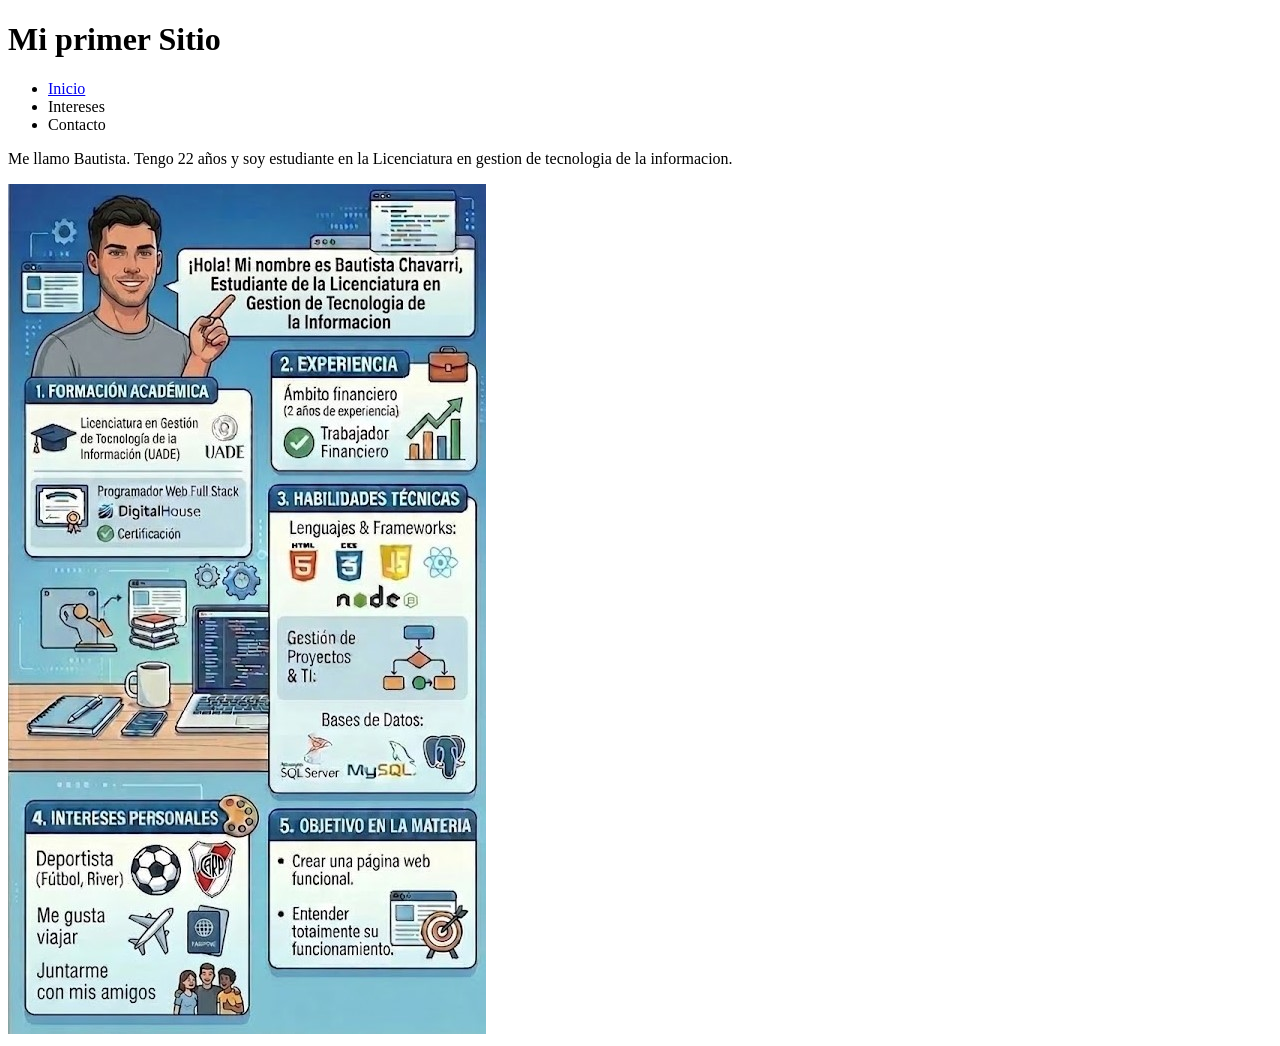
==== index.html @ ea8849ea "Add files via upload" ====
<!DOCTYPE html>
<html lang="es">
<head>
    <meta charset="UTF-8">
    <meta name="viewport" content="width=device-width, initial-scale=1.0">
    <title>Mi Sitio Personal</title>
</head>
<body>
    <header>
        <h1>Mi primer Sitio</h1>
        <nav>
            <ul>
                <li><a href="index.html">Inicio</a></li>
                <li><a href="intereses.html"></a>Intereses</li>
                <li><a href="contacto.html"></a>Contacto</li>
            </ul>
        </nav>
    </header>
    <main>
        <p>Me llamo Bautista. Tengo 22 años y soy estudiante en la Licenciatura en gestion de tecnologia de la informacion.</p>
        <img src="Infografia.jpg" alt="Mi infografia">

    
    </main>
    
</body>
</html>
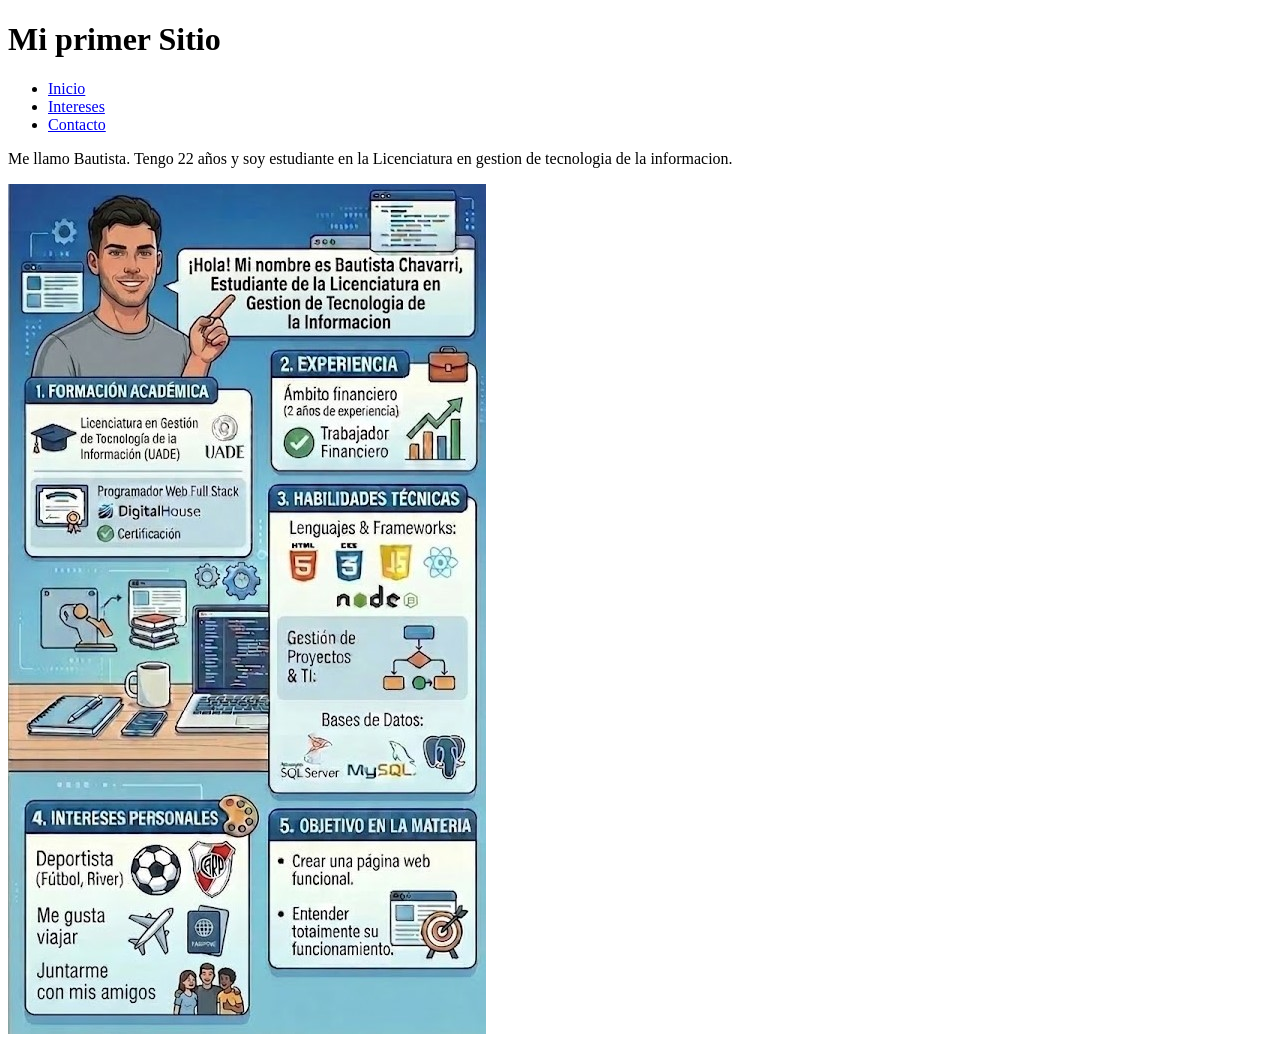
==== commit d6b9e55c: "Actualizo archivos" ====
--- a/index.html
+++ b/index.html
@@ -11,8 +11,8 @@
         <nav>
             <ul>
                 <li><a href="index.html">Inicio</a></li>
-                <li><a href="intereses.html"></a>Intereses</li>
-                <li><a href="contacto.html"></a>Contacto</li>
+                <li><a href="intereses.html">Intereses</a></li>
+                <li><a href="contacto.html">Contacto</a></li>
             </ul>
         </nav>
     </header>
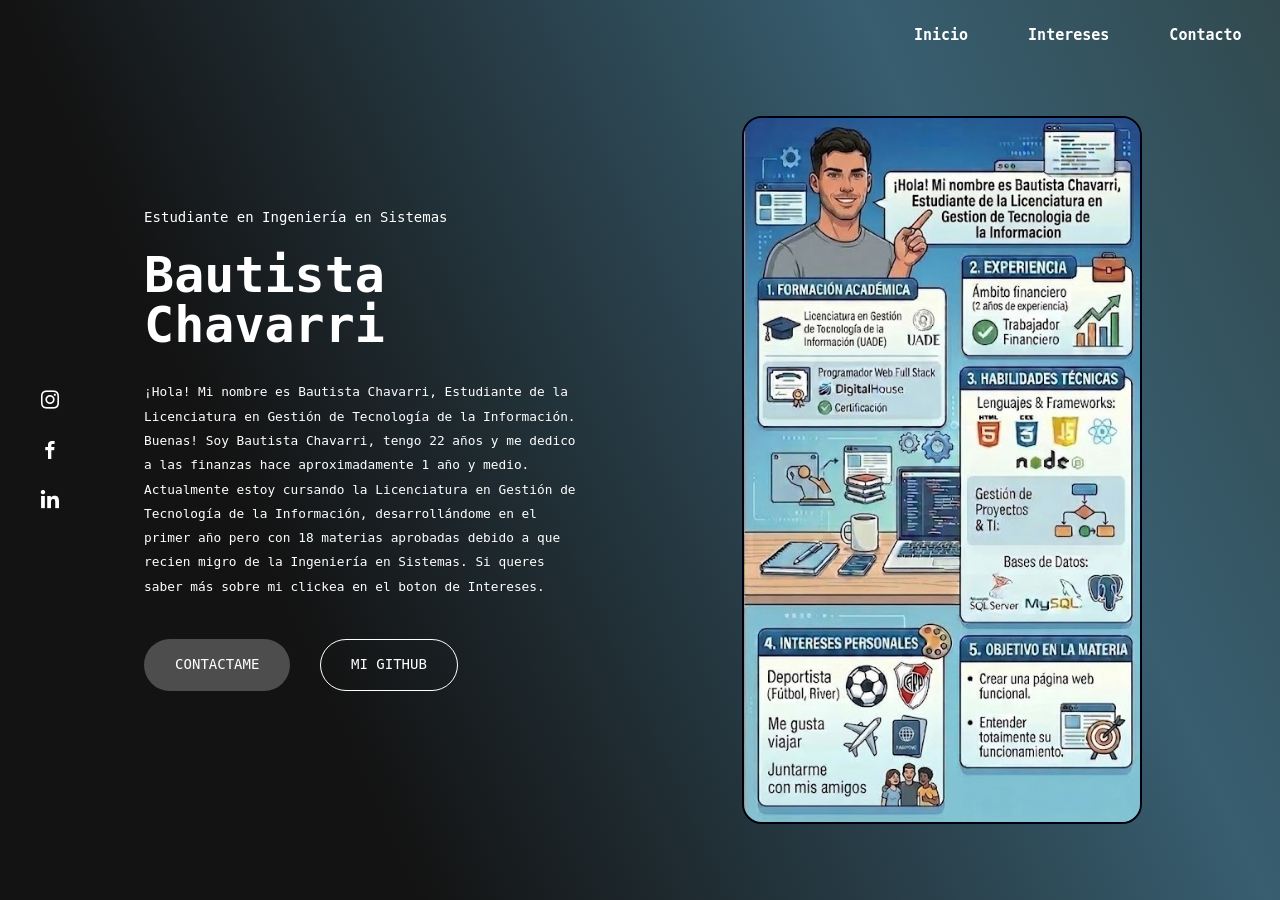
==== commit e39323f1: "Cambios en imagenes y animaciones" ====
--- a/index.html
+++ b/index.html
@@ -4,24 +4,46 @@
     <meta charset="UTF-8">
     <meta name="viewport" content="width=device-width, initial-scale=1.0">
     <title>Mi Sitio Personal</title>
+    <!-- Importacion del archivo CSS  -->
+    <link rel="stylesheet" href="style.css">
+    <!-- https://boxicons.com/ -->
+    <link rel="stylesheet" href="https://cdn.jsdelivr.net/npm/boxicons@latest/css/boxicons.min.css">
 </head>
 <body>
     <header>
-        <h1>Mi primer Sitio</h1>
+        <h1 class="logo">BA</h1>
         <nav>
-            <ul>
+            <ul class="navlist">
                 <li><a href="index.html">Inicio</a></li>
                 <li><a href="intereses.html">Intereses</a></li>
                 <li><a href="contacto.html">Contacto</a></li>
             </ul>
         </nav>
     </header>
-    <main>
-        <p>Me llamo Bautista. Tengo 22 años y soy estudiante en la Licenciatura en gestion de tecnologia de la informacion.</p>
-        <img src="Infografia.jpg" alt="Mi infografia">
+    
+    <section class="hero">
+        <div class="icons">
+            <a href="https://instagram.com" target="_blank"><i class='bx bxl-instagram'></i></a>
+            <a href="https://facebook.com" target="_blank"><i class='bx bxl-facebook'></i></a>
+            <a href="https://linkedin.com" target="_blank"><i class='bx bxl-linkedin'></i></a>
+        </div>
 
-    
-    </main>
+        <section>
+            <div class="hero-text">
+                <h5>Estudiante en Ingeniería en Sistemas</h5>
+                <h1>Bautista Chavarri</h1>
+                <p>¡Hola! Mi nombre es Bautista Chavarri, Estudiante de la Licenciatura en Gestión de Tecnología de la Información. Buenas! Soy Bautista Chavarri, tengo 22 años y me dedico a las finanzas hace aproximadamente 1 año y medio. Actualmente estoy cursando la Licenciatura en Gestión de Tecnología de la Información, desarrollándome en el primer año pero con 18 materias aprobadas debido a que recien migro de la Ingeniería en Sistemas. Si queres saber más sobre mi clickea en el boton de Intereses.</p>
+                <a href="#" class="cv">Contactame</a>
+                <a href="https://github.com" class="github" target="_blank">MI GITHUB</a>
+            </div>
+        </section>
+
+        <section>
+            <div class="hero-img">
+                <img src="Infografia.jpg" alt="Mi infografia">
+            </div>
+        </section>
+    </section>
     
 </body>
 </html>
--- a/style.css
+++ b/style.css
@@ -0,0 +1,354 @@
+ .roboto-mono-<uniquifier> {
+    font-family: "Roboto Mono", monospace;
+    font-optical-sizing: auto;
+    font-weight: <weight>;
+    font-style: normal;
+ }
+
+ .bytesized-regular {
+    font-family: "Bytesized", sans-serif;
+    font-weight: 400;
+    font-style: normal;
+  }
+
+
+/* NORMALIZACION */
+
+* {
+    padding: 0;
+    margin: 0;
+    box-sizing: border-box; /*Esto mantiene el ancho y alto a pesar de padding y border*/
+    font-family: "Roboto mono", monospace;
+    list-style: none; 
+    text-decoration: none; 
+    color: white;
+}
+
+body{
+    background-color: black /*TODO, borrar cdo tenemos el fondo final*/
+}
+
+header{
+    position: fixed; /* Para que el header quede fijado en la parte superior*/
+    right: 0;
+    top: 0;
+    z-index: 100; /*Esto hace que el header se muestre por encima*/
+    width: 100%;
+    display: flex; /*Elementos en linea*/
+    align-items:center; /*Centra verticalmente*/
+    justify-content: space-between; /*Que los elementos se separen*/
+    padding: 15px 3%;
+    background-color: transparent;
+}
+
+
+.logo{
+    visibility: hidden;
+    font-size: 30px;
+    font-weight: 800;
+    border: 2px solid white;
+}
+
+.navlist{
+    display: flex; /*Elementos de UL en linea*/
+}
+
+.navlist a {
+    margin-left: 60px;
+    font-size: 15px;
+    font-weight: 600;
+    border-bottom: 2px solid transparent;
+    transition: all .5s ease;
+}
+
+.navlist a:hover {
+    border-bottom: 2px solid white;
+}
+
+#menu-icon{
+    display: none; /*Para que solo se vea cuando la pagina colapse horizontalmente*/
+} 
+
+#menu-icon{
+    font-size: 35px;
+    z-index: 101; /*Para que este sobre el header*/
+    cursor: pointer; /*Pone una manito cuando estoy arriba*/
+}
+
+#menu-toggle{
+    display: none; /*NUNCA quiero que se vea el checkbox*/
+}
+
+.menu-icon-action{
+    display: none; /*Para que no se le pueda hacer click*/
+}
+
+.hero{
+    height: 100%;
+    width: 100%;
+    min-height: 100vh;
+    background: linear-gradient(245.59deg, #31494e 0%, #385e70 25%, #131313 75%); /*Fondo de color gradiente, o sea degrade*/
+    position: relative; /*Para que sea relativo al contenedor(permite usar top bottom left y right)*/
+    display: grid; /*Para que el hero se pueda dividir en 2 columnas*/
+    grid-template-columns: 1fr 1fr; /* las 2 columnas*/
+    align-items: center; /*Alineo verticalmente*/
+    gap: 2rem; /*espacio de 2 rem entre las 2 columnas*/
+
+}
+
+section{
+    padding: 0 8%;
+}
+
+.hero-text h5{
+    font-size: 14px;
+    font-weight: 400;
+    margin-bottom: 25px;
+}
+.hero-text h1{
+    font-family: "Roboto Mono", monospace;
+    font-optical-sizing: auto;
+    font-style: normal;
+    font-size: 50px;
+    line-height: 1;
+    margin: 0 0 30px;
+}
+
+
+.hero-text h4{
+    font-size: 18px;
+    font-weight: 600;
+    margin-bottom: 10px;
+}
+
+.hero-text p{
+    font-size: 80%;
+    margin-bottom: 40px;
+    line-height: 1.9;
+}
+
+.hero-img img{
+    width:400px;
+    margin: 10% 0 0 10%;
+    height: auto;
+    border: 2px solid rgb(0, 0, 16);
+    border-radius: 20px;
+    transition: all 5s linear;
+}
+
+.hero-img img:hover{
+    width: 450px;
+    opacity: 0.6;
+}
+
+.hero-text a{
+    display: inline-block;
+    background-color: #4d4d4d;
+    border: 1px solid transparent;
+    padding: 15px 30px;
+    line-height: 1.4;
+    font-size: 14px;
+    font-weight: 500;
+    border-radius: 30px;
+    text-transform: uppercase;
+    transition: all .5s ease;
+
+}
+
+.hero-text a:hover{
+    background-color: transparent;
+    border: 1px solid white;
+    transform: translateX(8px);
+}
+
+.hero-text a.github{
+    background-color: transparent;
+    border: 1px solid white;
+    margin-left: 20px;
+}
+
+.hero-text a.cv i{
+    vertical-align: middle;
+    margin-right: 5px;
+}
+
+.icons{
+    position: absolute;
+    top: 50vh;
+    padding: 0 3%;
+    transform:translateY(-50%);
+}
+
+.icons i {
+    display: block;
+    margin: 26px 0;
+    font-size: 24px;
+    transition: all .5s ease;
+}
+
+.icons i:hover{
+    color: #4d4d4d;
+    transform:translate(4px);
+}
+
+.scroll-down{
+    position: absolute;
+    bottom: 6%;
+    right: 3%;
+}
+
+.scroll-down i{
+    display: block;
+    padding: 12px;
+    font-size: 20px;
+    background-color: #21383d;
+    border-radius: 30px;
+    transition: all .5s ease;
+}
+
+.scroll-down i:hover{
+    transform: translateY(4px);
+
+}
+
+/* TARJETAS DE INTERESES */
+
+.interest-card {
+    background-color: #2a2a2a;
+    width:330px;
+    border-radius: 20px;
+    padding: 30px;
+    text-align: center;
+    transition: all .5s ease;
+    display: flex;
+    flex-direction: column;
+}
+
+.interest-card:hover {
+    background-color: #3a3a3a;
+    transform: translateY(-10px);
+}
+
+.interest-card h3 {
+    font-size: 28px;
+    margin-bottom: 20px;
+    font-weight: 600;
+}
+
+.interest-card p {
+    font-size: 14px;
+    line-height: 1.8;
+    margin-bottom: 20px;
+    flex-grow: 1;
+}
+
+.card-image {
+    margin-top: 20px;
+}
+
+.card-image img {
+    width: 100%;
+    max-width: 250px;
+    height: auto;
+    border-radius: 15px;
+    transition: all .5s ease;
+}
+
+/* PÁGINA DE CONTACTO */
+
+.contacto-container {
+    min-height: 100vh;
+    background: linear-gradient(245.59deg, #31494e 0%, #385e70 25%, #131313 75%);
+    display: flex;
+    align-items: center;
+    justify-content: center;
+    padding: 100px 20px 200px;
+}
+
+.contacto-content {
+    display: grid;
+    grid-template-columns: 1fr 1fr;
+    gap: 40px;
+    max-width: 1000px;
+    width: 100%;
+}
+
+.contacto-card {
+    background-color: #6b6a6a;
+    border-radius: 15px;
+    padding: 60px 40px;
+    text-align: center;
+    transition: all .5s ease;
+}
+
+.contacto-card:hover {
+    transform: translateY(-10px);
+    box-shadow: 0 10px 30px rgba(0, 0, 0, 0.3);
+}
+
+.contacto-card i {
+    font-size: 50px;
+    color: #31494e;
+    margin-bottom: 20px;
+}
+
+.contacto-card h3 {
+    font-size: 28px;
+    color: #333;
+    margin-bottom: 15px;
+    font-weight: 600;
+}
+
+.contacto-card a {
+    font-size: 20px;
+    color: #ff6600;
+    text-decoration: none;
+    font-weight: 600;
+    transition: all .3s ease;
+}
+
+.contacto-card a:hover {
+    color: #ff8c33;
+}
+
+/* FOOTER */
+
+.footer {
+    background-color: #e0e0e0;
+    text-align: center;
+    padding: 40px 20px;
+    border-top: 1px solid #ccc;
+    color: #333;
+}
+
+.footer h5 {
+    color: #333;
+    font-size: 18px;
+    margin-bottom: 10px;
+    font-weight: 600;
+}
+
+.footer p {
+    color: #666;
+    font-size: 14px;
+    margin-bottom: 20px;
+}
+
+.footer-nav {
+    display: flex;
+    justify-content: center;
+    gap: 30px;
+}
+
+.footer-nav a {
+    color: #333;
+    font-size: 14px;
+    font-weight: 500;
+    transition: all .3s ease;
+    text-decoration: none;
+}
+
+.footer-nav a:hover {
+    color: #31494e;
+    text-decoration: underline;
+}
